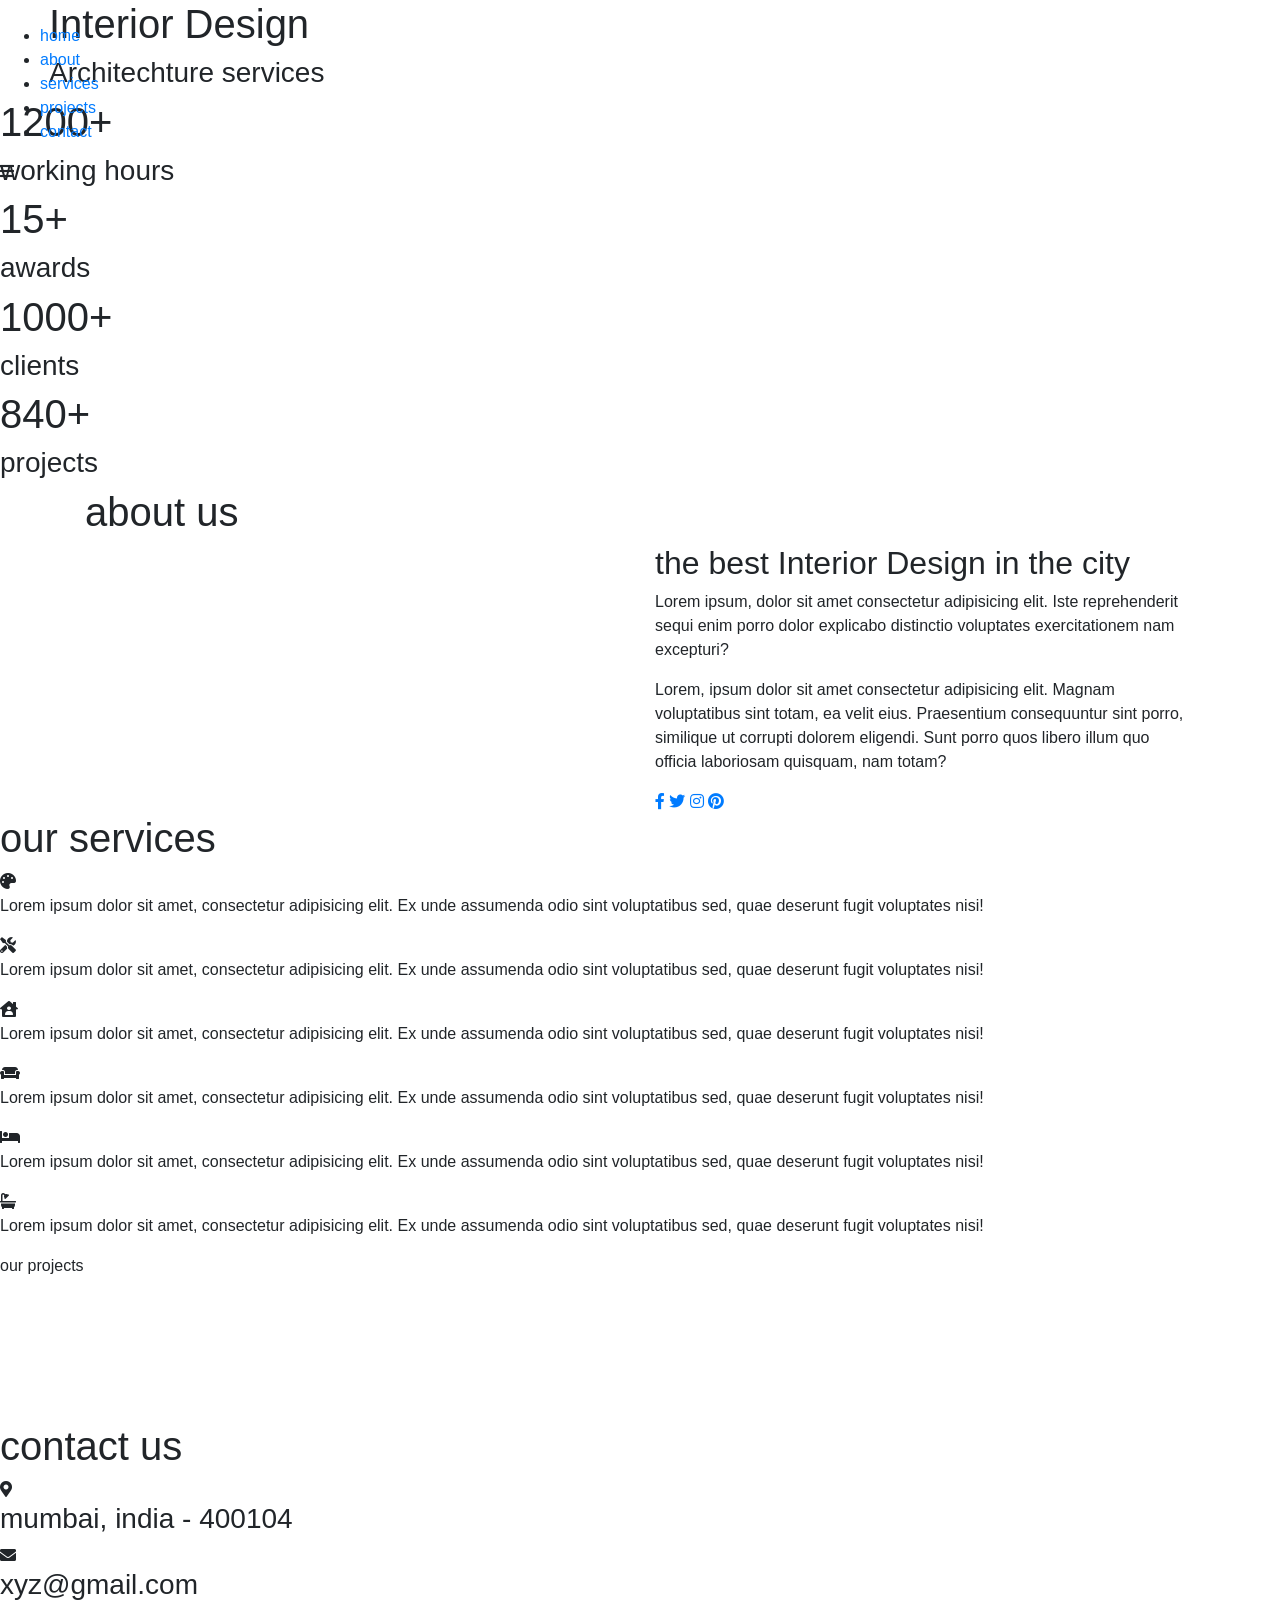
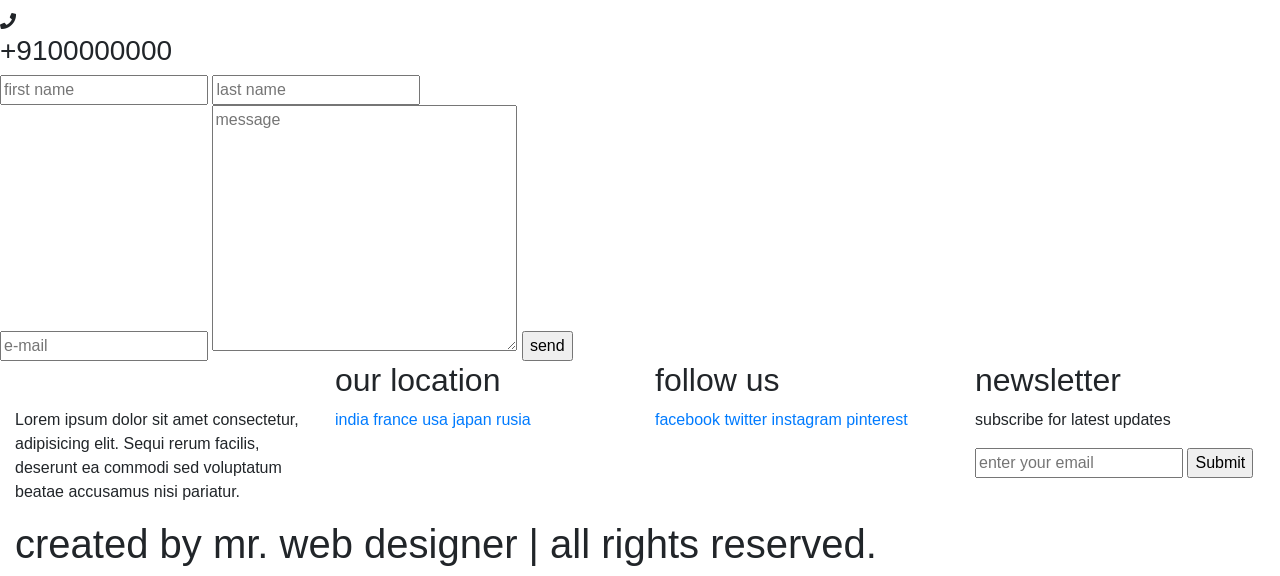
==== main.html @ 26126908 "Add files via upload" ====
<!DOCTYPE html>
<html lang="en">
<head>
  <meta charset="utf-8">
  <meta name="viewport" content="width=device-width, initial-scale=1">

  <!-- magnific popup css link  -->
  <link rel="stylesheet" href="https://cdnjs.cloudflare.com/ajax/libs/magnific-popup.js/1.1.0/magnific-popup.min.css">

  <!-- font awesome file link  -->
  <link rel="stylesheet" href="https://cdnjs.cloudflare.com/ajax/libs/font-awesome/5.15.1/css/all.min.css">

  <!-- bootstrap file link  -->
  <link rel="stylesheet" href="https://cdnjs.cloudflare.com/ajax/libs/twitter-bootstrap/4.5.3/css/bootstrap.min.css">

  <!-- custom css file link  -->
  <link rel="stylesheet" href="css/style.css">

  <title>Responsive Architechture and Interior Design Website Tutorial</title>
</head>
<body>
  
<!-- header section starts  -->

<header class="header fixed-top">

<a href="#" class="logo"><img src="images/logo.png" alt=""></a>

<nav>
  <ul>
    <li><a href="#home">home</a></li>
    <li><a href="#about">about</a></li>
    <li><a href="#service">services</a></li>
    <li><a href="#project">projects</a></li>
    <li><a href="#contact">contact</a></li>
  </ul>
</nav>

<div class="fas fa-bars"></div>

</header>

<!-- header section ends -->

<!-- home section starts  -->


<section id="home" class="home container-fluid p-0">

<div class="row hero">
  <div class="col pl-3 ml-sm-5 p-0">
    <h1 class="text1">Interior Design</h1>
    <h3 class="text2">Architechture services</h3>
  </div>
</div>

<div class="counting">

<div class="box">
  <h1 class="count" data-count="1200">1200+</h1>
  <h3>working hours</h3>
</div>

<div class="box">
  <h1 class="count" data-count="15">15+</h1>
  <h3>awards</h3>
</div>

<div class="box">
  <h1 class="count" data-count="1000">1000+</h1>
  <h3>clients</h3>
</div>

<div class="box">
  <h1 class="count" data-count="840">840+</h1>
  <h3>projects</h3>
</div>

</div>

</section>

<!-- home section ends -->


<!-- about section starts  -->

<section id="about" class="about container">

<h1 class="heading">about us</h1>

<div class="row align-items-center">

  <div class="col-md-6 image">
    <img src="images/about-image.jpg" width="90%" alt="">
  </div>

  <div class="col-md-6 info">
    <h2>the best Interior Design in the city</h2>
    <p>Lorem ipsum, dolor sit amet consectetur adipisicing elit. Iste reprehenderit sequi enim porro dolor explicabo distinctio voluptates exercitationem nam excepturi?</p>
    <p>Lorem, ipsum dolor sit amet consectetur adipisicing elit. Magnam voluptatibus sint totam, ea velit eius. Praesentium consequuntur sint porro, similique ut corrupti dolorem eligendi. Sunt porro quos libero illum quo officia laboriosam quisquam, nam totam?</p>
    <div class="icons">
      <a href="#" class="fab fa-facebook-f"></a>
      <a href="#" class="fab fa-twitter"></a>
      <a href="#" class="fab fa-instagram"></a>
      <a href="#" class="fab fa-pinterest "></a>
    </div>
  </div>

</div>

</section>

<!-- about section ends -->

<!-- service section starts  -->

<section id="service" class="service">

<h1 class="heading">our services</h1>

<div class="box-container mx-auto">

  <div class="box">
    <div class="fas fa-palette"></div>
    <p>Lorem ipsum dolor sit amet, consectetur adipisicing elit. Ex unde assumenda odio sint voluptatibus sed, quae deserunt fugit voluptates nisi!</p>
  </div>

  <div class="box">
    <div class="fas fa-tools"></div>
    <p>Lorem ipsum dolor sit amet, consectetur adipisicing elit. Ex unde assumenda odio sint voluptatibus sed, quae deserunt fugit voluptates nisi!</p>
  </div>

  <div class="box">
    <div class="fas fa-house-user"></div>
    <p>Lorem ipsum dolor sit amet, consectetur adipisicing elit. Ex unde assumenda odio sint voluptatibus sed, quae deserunt fugit voluptates nisi!</p>
  </div>

  <div class="box">
    <div class="fas fa-couch"></div>
    <p>Lorem ipsum dolor sit amet, consectetur adipisicing elit. Ex unde assumenda odio sint voluptatibus sed, quae deserunt fugit voluptates nisi!</p>
  </div>

  <div class="box">
    <div class="fas fa-bed"></div>
    <p>Lorem ipsum dolor sit amet, consectetur adipisicing elit. Ex unde assumenda odio sint voluptatibus sed, quae deserunt fugit voluptates nisi!</p>
  </div>

  <div class="box">
    <div class="fas fa-bath"></div>
    <p>Lorem ipsum dolor sit amet, consectetur adipisicing elit. Ex unde assumenda odio sint voluptatibus sed, quae deserunt fugit voluptates nisi!</p>
  </div>

</div>

</section>

<!-- service section ends -->

<!-- project section starts   -->

<section id="project" class="project">

  <div class="heading">our projects</div>
  
  <div class="box-container mx-auto">
  
  <div class="box">
    <a href="images/img1.jpg" title="house">
      <img src="images/img1.jpg" alt="">
    </a>
  </div>
  
  <div class="box">
    <a href="images/img2.jpg" title="hall">
      <img src="images/img2.jpg" alt="">
    </a>
  </div>
  
  <div class="box">
    <a href="images/img3.jpg" title="pole">
      <img src="images/img3.jpg" alt="">
    </a>
  </div>
  
  <div class="box">
    <a href="images/img4.jpg" title="kitchen">
      <img src="images/img4.jpg" alt="">
    </a>
  </div>
  
  <div class="box">
    <a href="images/img5.jpg" title="bath">
      <img src="images/img5.jpg" alt="">
    </a>
  </div>
  
  <div class="box">
    <a href="images/img6.jpg" title="toilet">
      <img src="images/img6.jpg" alt="">
    </a>
  </div>
  
  </div>
  
  </section>

<!-- project section ends -->

<!-- contact section starts  -->

<section id="contact" class="contact">

<h1 class="heading">contact us</h1>

<div class="contact-box-container mx-auto">

<div class="contact-box">
  <i class="fas fa-map-marker-alt"></i>
  <h3>mumbai, india - 400104</h3>
</div>

<div class="contact-box">
  <i class="fas fa-envelope"></i>
  <h3>xyz@gmail.com</h3>
</div>

<div class="contact-box">
  <i class="fas fa-phone"></i>
  <h3>+9100000000</h3>
</div>

</div>

<div class="form-container mx-auto">

<form action="">

  <div class="inputBox">
    <input type="text" placeholder="first name">
    <input type="text" placeholder="last name">
  </div>
  <input type="email" placeholder="e-mail">
  <textarea name="" id="" cols="30" rows="10" placeholder="message"></textarea>
  <input type="submit" value="send">

</form>

</div>


</section>

<!-- contact section ends -->

<!-- footer section starts  -->

<section class="container-fluid footer">

<div class="row">

<div class="col-md-3">
  <h2><img src="images/logo.png" alt=""></h2>
  <p>Lorem ipsum dolor sit amet consectetur, adipisicing elit. Sequi rerum facilis, deserunt ea commodi sed voluptatum beatae accusamus nisi pariatur.</p>
</div>

<div class="col-md-3">
  <h2>our location</h2>
  <div class="list">
    <a href="#">india</a>
    <a href="#">france</a>
    <a href="#">usa</a>
    <a href="#">japan</a>
    <a href="#">rusia</a>
  </div>
</div>

<div class="col-md-3">
  <h2>follow us</h2>
  <div class="list">
    <a href="#">facebook</a>
    <a href="#">twitter</a>
    <a href="#">instagram</a>
    <a href="#">pinterest</a>
  </div>
</div>

<div class="col-md-3 text-center text-md-left letter">
  <h2>newsletter</h2>
  <p>subscribe for latest updates</p>
  <input type="email" placeholder="enter your email">
  <input type="submit" placeholder="subscribe">
</div>

</div>

<h1 class="credit">created by <span>mr. web designer</span> | all rights reserved. </h1>

</section>

<!-- footer section ends -->














<!-- jquery file link  -->
<script src="https://cdnjs.cloudflare.com/ajax/libs/jquery/3.5.1/jquery.min.js"></script>

<!-- magnific popup link  -->
<script src="https://cdnjs.cloudflare.com/ajax/libs/magnific-popup.js/1.1.0/jquery.magnific-popup.min.js"></script>

<!-- main/custom javascript file link  -->
<script src="js/main.js"></script>

</body>
</html>
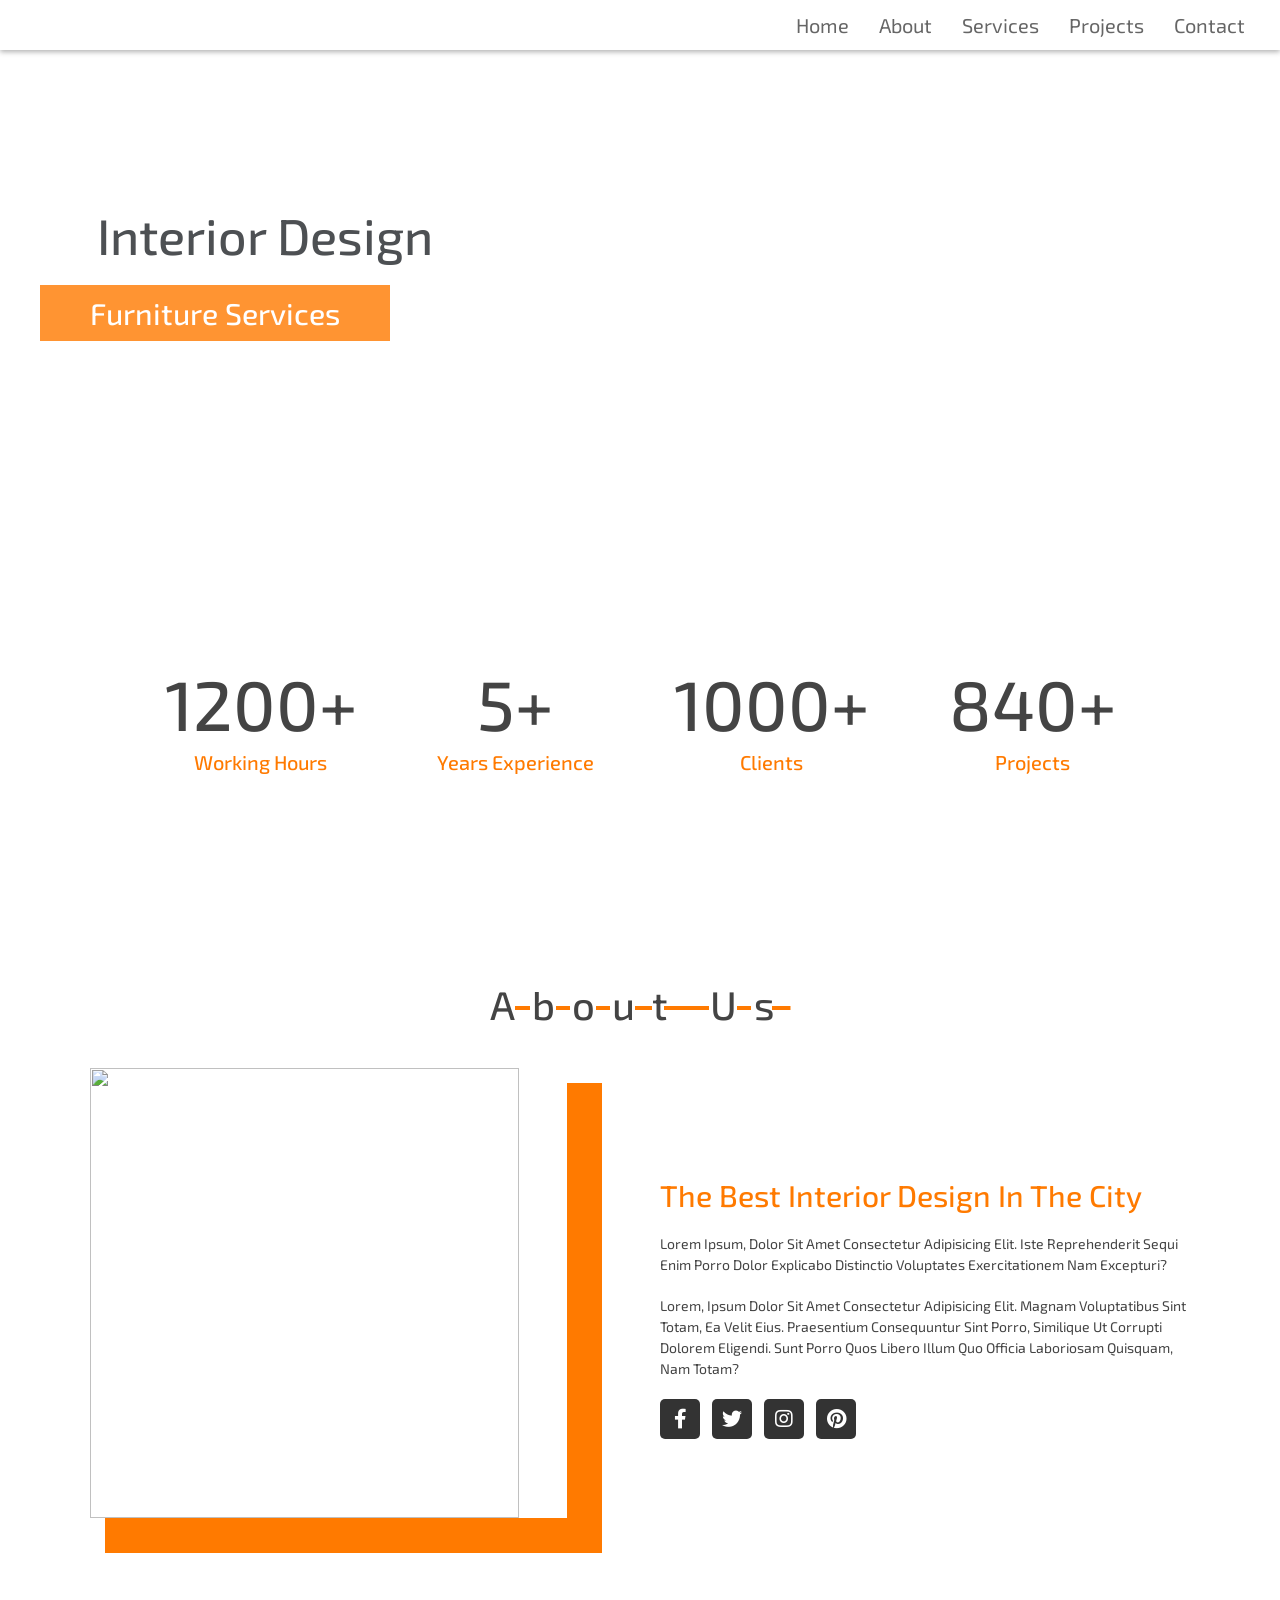
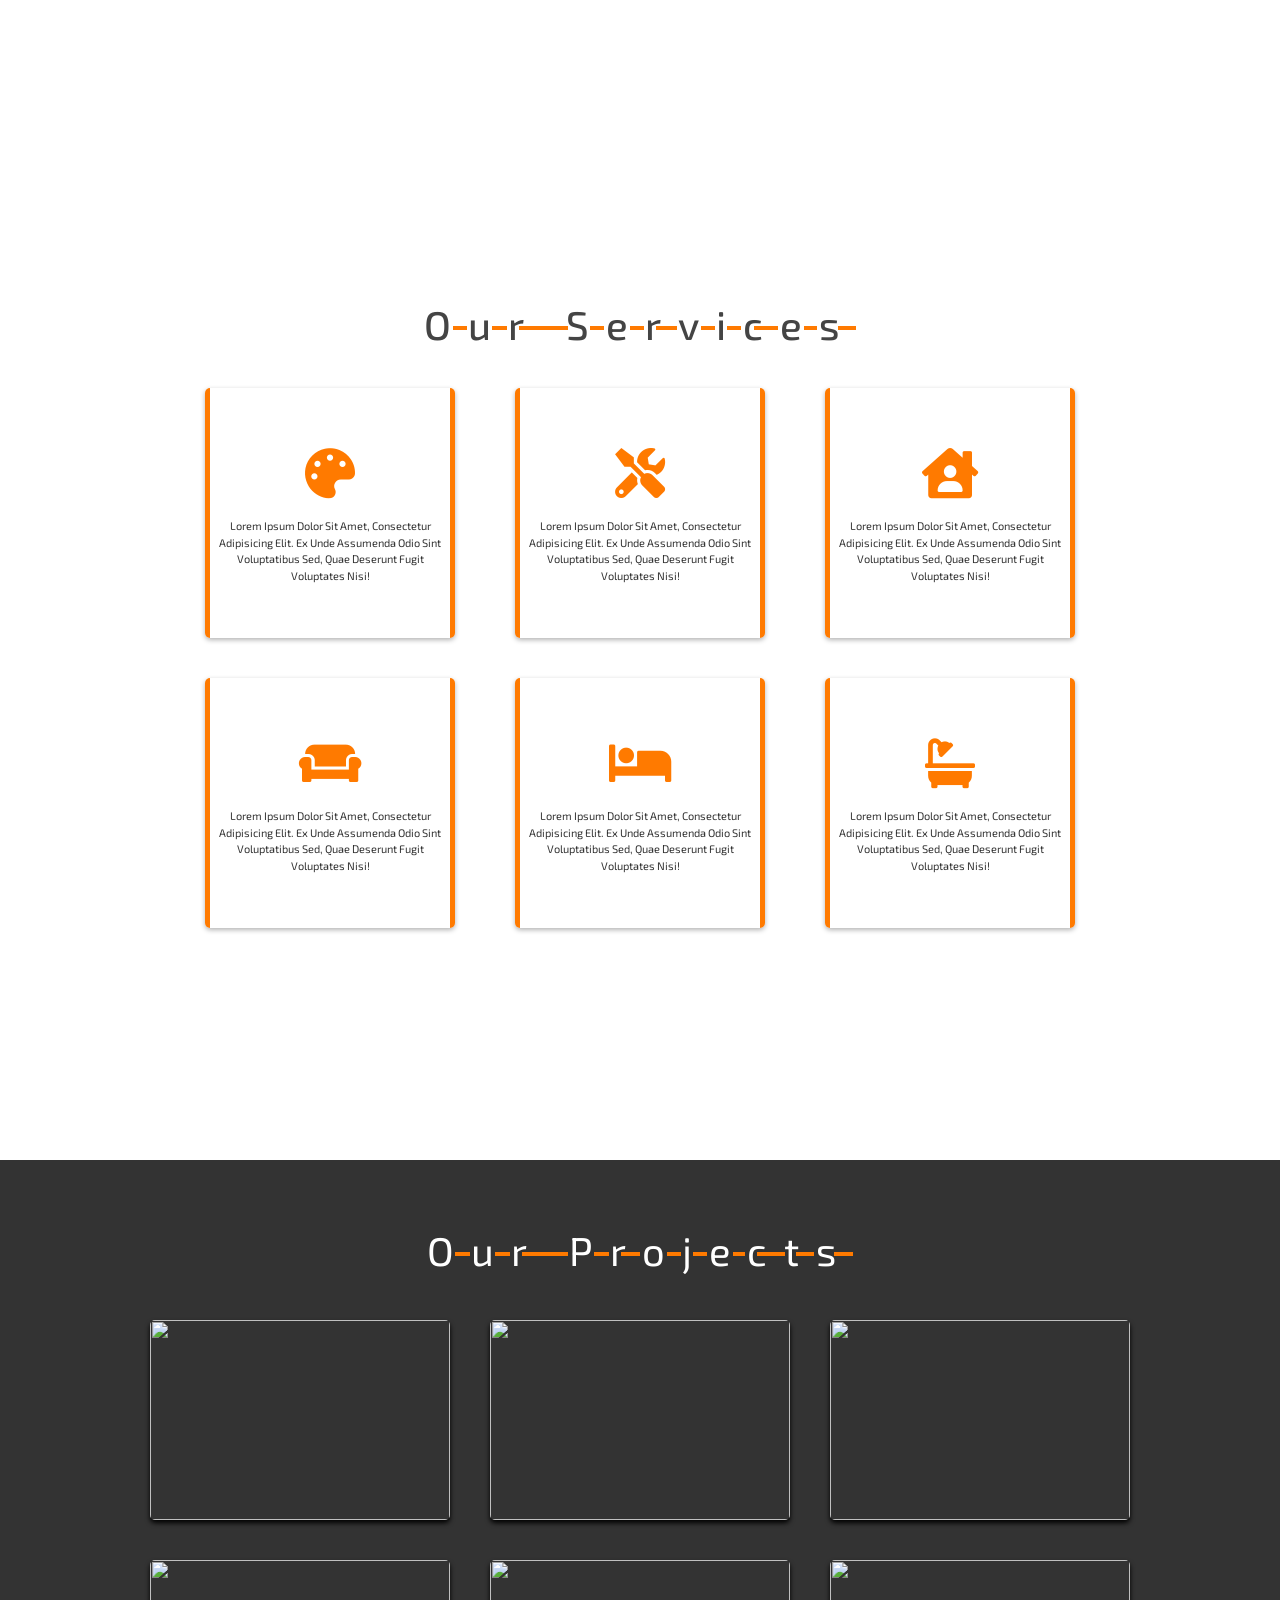
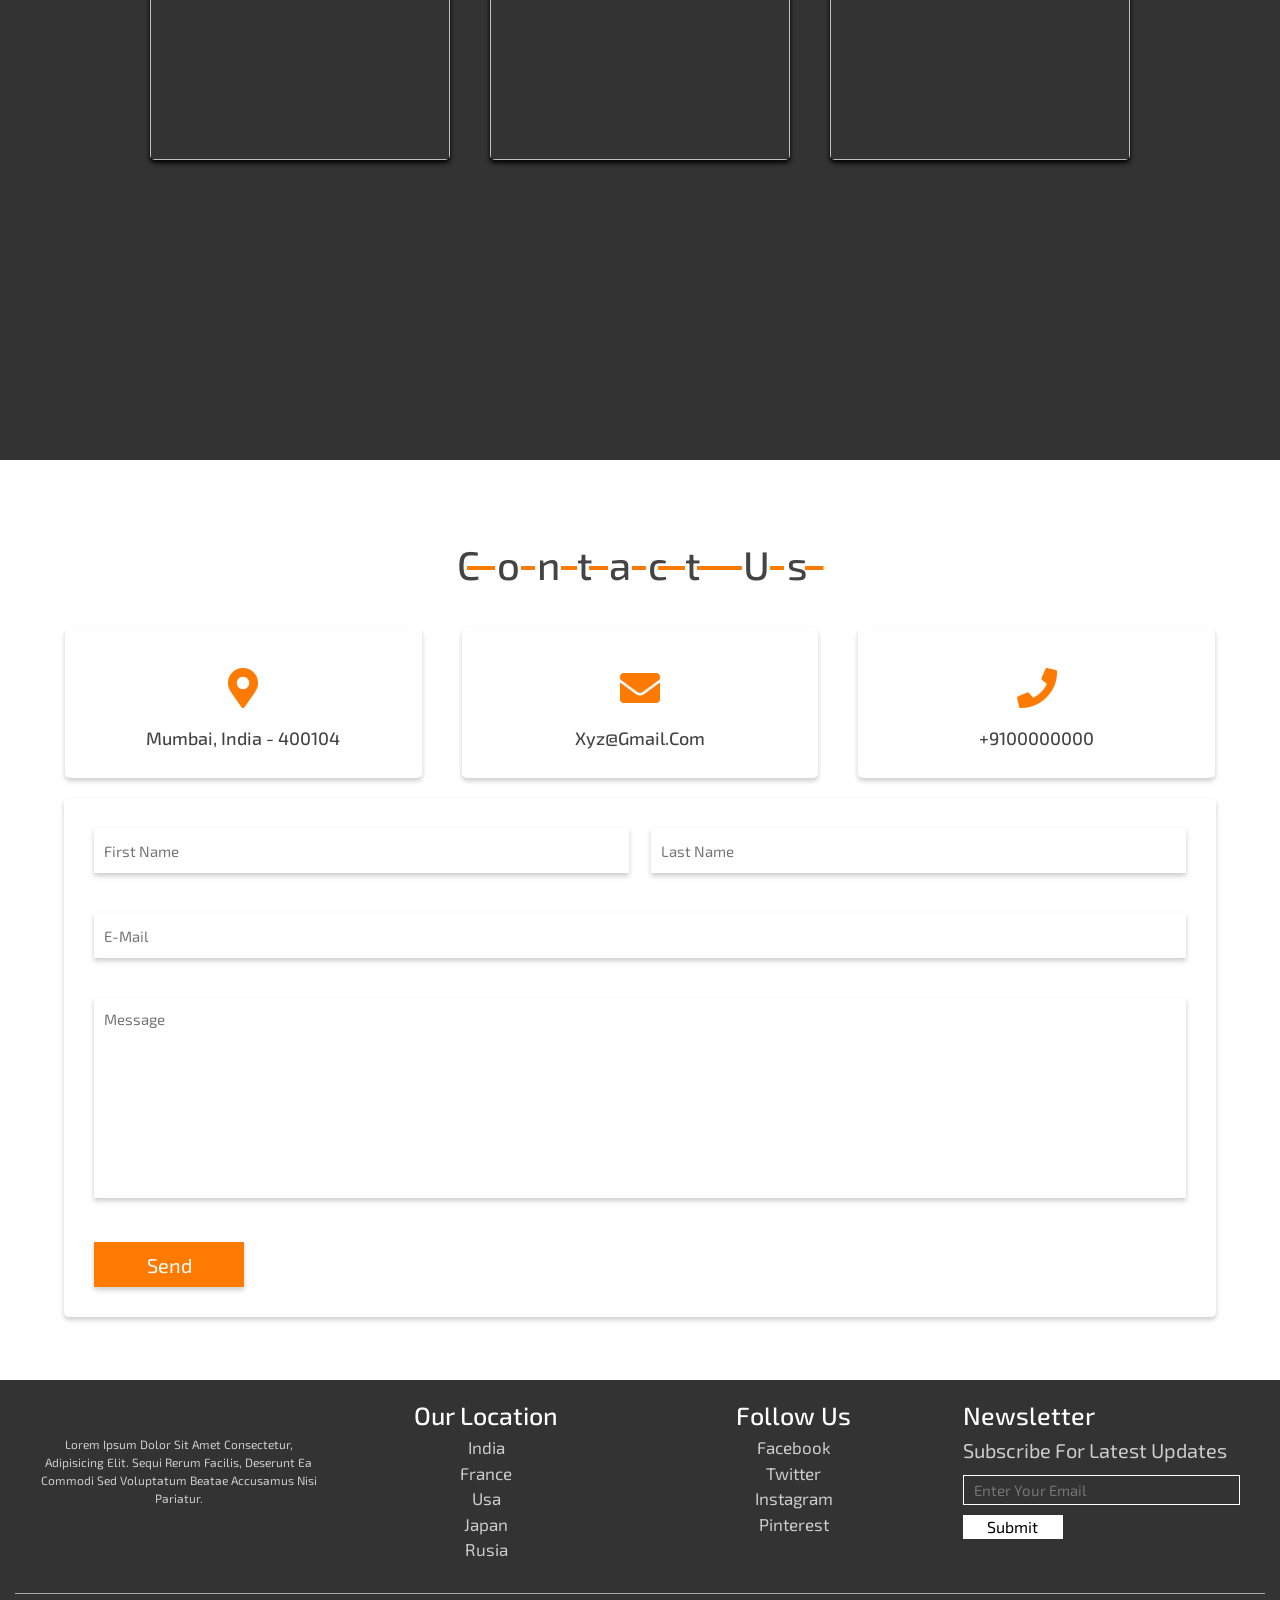
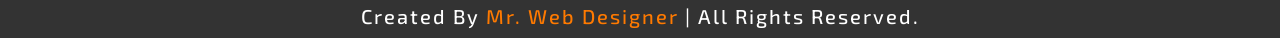
==== commit a5a2297d: "Update main.html" ====
--- a/main.html
+++ b/main.html
@@ -14,7 +14,7 @@
   <link rel="stylesheet" href="https://cdnjs.cloudflare.com/ajax/libs/twitter-bootstrap/4.5.3/css/bootstrap.min.css">
 
   <!-- custom css file link  -->
-  <link rel="stylesheet" href="css/style.css">
+  <link rel="stylesheet" href="style.css">
 
   <title>Responsive Architechture and Interior Design Website Tutorial</title>
 </head>
@@ -50,7 +50,7 @@
 <div class="row hero">
   <div class="col pl-3 ml-sm-5 p-0">
     <h1 class="text1">Interior Design</h1>
-    <h3 class="text2">Architechture services</h3>
+    <h3 class="text2">Furniture services</h3>
   </div>
 </div>
 
@@ -62,8 +62,8 @@
 </div>
 
 <div class="box">
-  <h1 class="count" data-count="15">15+</h1>
-  <h3>awards</h3>
+  <h1 class="count" data-count="5">5+</h1>
+  <h3>Years Experience</h3>
 </div>
 
 <div class="box">
@@ -323,4 +323,4 @@
 <script src="js/main.js"></script>
 
 </body>
-</html>+</html>
--- a/style.css
+++ b/style.css
@@ -0,0 +1,500 @@
+@import url('https://fonts.googleapis.com/css2?family=Exo+2:ital,wght@0,200;0,300;0,400;0,500;0,600;1,300;1,400;1,500&display=swap');
+
+:root{
+  --orange:#ff7a00;
+}
+
+*{
+  margin:0; padding:0;
+  box-sizing: border-box;
+  transition:all .2s linear;
+  text-transform: capitalize;
+  font-family: 'Exo 2', sans-serif;
+}
+
+html{
+  font-size: 62.5%;
+  scroll-behavior: smooth;
+}
+
+body{
+  overflow-x: hidden;
+}
+
+.heading{
+  font-size: 4rem;
+  text-align: center;
+  letter-spacing: 1.7rem;
+  color:#444;
+  margin:2rem 0;
+  padding-top: 6rem;
+  text-decoration: underline;
+  text-decoration-style: solid;
+  text-decoration-color: var(--orange);
+  text-underline-offset:-1.4rem;
+}
+
+.header{
+  display: flex;
+  align-items: center;
+  justify-content: space-between;
+  width:100%;
+  background:#fff;
+  z-index: 100;
+  padding:1rem 2rem;
+  box-shadow: 0 .2rem .5rem rgba(0,0,0,.3);
+}
+
+.header .logo img{
+  height: 4rem;
+}
+
+.header nav ul{
+  list-style-type: none;
+  display: flex;
+  align-items: center;
+  justify-content: space-around;
+  margin:0; padding:0;
+}
+
+.header nav ul li{
+  margin: 0 1.5rem;
+}
+
+.header nav ul li a{
+  font-size: 2rem;
+  color:#666;
+}
+
+.header nav ul li a:hover{
+  color:#000;
+  text-decoration: none;
+}
+
+.header .fa-bars{
+  font-size: 2.5rem;
+  color:#666;
+  cursor: pointer;
+  display: none;
+}
+
+
+.home .hero{
+  min-height: 60vh;
+  background: url(../images/bg-image.jpg) no-repeat;
+  background-size: cover;
+  background-position: center;
+  display: flex;
+  align-items: center;
+}
+
+.home .row{
+  margin:0;
+}
+
+.home .hero .text1{
+  font-size: 5rem;
+  width:45rem;
+  background:#fff;
+  padding:1rem;
+  text-align: center;
+  opacity: .8;
+}
+
+.home .hero .text2{
+  font-size: 3rem;
+  width:35rem;
+  background:var(--orange);
+  padding:1rem;
+  text-align: center;
+  opacity: .8;
+  margin-top: 1rem;
+  color:#fff;
+}
+
+
+.home .counting{
+  min-height: 40vh;
+  padding:2rem 0;
+  display: flex;
+  align-items: center;
+  justify-content: center;
+  flex-wrap: wrap;
+}
+
+.home .counting .box{
+  margin: 2rem 4rem;
+  text-align: center;
+}
+
+.home .counting .box .count{
+  font-size: 7rem;
+  color:#444;
+}
+
+.home .counting .box h3{
+  font-size: 2rem;
+  color:var(--orange);
+}
+
+.about{
+  min-height: 100vh;
+  padding-bottom: 3rem;
+}
+
+.about .image{
+  padding:2rem;
+}
+
+.about .image img{
+  height:45rem;
+  object-fit: cover;
+  box-shadow: 2.5rem 2.5rem 0 1rem var(--orange);
+}
+
+.about .info{
+  padding:2rem;
+  margin-top: 3rem;
+}
+
+.about .info h2{
+  color:var(--orange);
+  font-size: 3rem;
+}
+
+.about .info p{
+  font-size: 1.4rem;
+  color:#444;
+  margin:2rem 0;
+}
+
+.about .info .icons a{
+  font-size: 2rem;
+  height: 4rem;
+  width:4rem;
+  line-height: 4rem;
+  text-align: center;
+  background:#333;
+  color:#fff;
+  border-radius: .5rem;
+  margin-right: 1rem;
+  text-decoration: none;
+}
+
+.about .info .icons a:hover{
+  background:var(--orange);
+}
+
+.service{
+  min-height: 100vh;
+}
+
+.service .box-container{
+  width:90%;
+  display: flex;
+  justify-content: center;
+  flex-wrap: wrap;
+}
+
+.service .box-container .box{
+  height:25rem;
+  width:25rem;
+  box-shadow: 0 .2rem .5rem rgba(0,0,0,.3);
+  border-left: .5rem solid var(--orange);
+  border-right: .5rem solid var(--orange);
+  border-radius: .5rem;
+  text-align: center;
+  padding-top: 6rem;
+  margin:2rem 3rem;
+}
+
+.service .box-container .box .fas{
+  color:var(--orange);
+  font-size: 5rem;
+}
+
+.service .box-container .box p{
+  color:#333;
+  font-size: 1.1rem;
+  margin:2rem 0;
+}
+
+.project{
+  min-height:100vh;
+  background:#333;
+}
+
+.project .heading{
+  color:#fff;
+}
+
+.project .box-container{
+  display: flex;
+  justify-content: center;
+  flex-wrap: wrap;
+}
+
+.project .box-container .box{
+  height:20rem;
+  width:30rem;
+  border-radius: .5rem;
+  margin:2rem;
+  overflow: hidden;
+  box-shadow: 0 .3rem .5rem #000;
+}
+
+.project .box-container .box img{
+  height:100%;
+  width:100%;
+  object-fit: cover;
+}
+
+.project .box-container .box:hover img{
+  transform: scale(1.3);
+}
+
+
+.contact{
+  min-height: 100vh;
+}
+
+.contact-box-container{
+  width:93%;
+  display: flex;
+  justify-content: center;
+  flex-wrap: wrap;
+}
+
+.contact-box-container .contact-box{
+  height:15rem;
+  flex:1 0 30rem;
+  margin:2rem;
+  box-shadow: 0 .3rem .5rem rgba(0,0,0,.2);
+  border-radius: .5rem;
+  text-align: center;
+  padding-top: 4rem;
+}
+
+.contact-box-container .contact-box i{
+  color:var(--orange);
+  font-size: 4rem;
+}
+
+.contact-box-container .contact-box h3{
+  font-size: 1.8rem;
+  color:#444;
+  margin:2rem 0;
+}
+
+.contact .form-container{
+  width:90%;
+  box-shadow: 0 .3rem .5rem rgba(0,0,0,.2);
+  border-radius: .5rem;
+  padding:1rem 3rem;
+  margin-bottom: 2rem;
+}
+
+.contact .form-container form input, textarea{
+  height:4.5rem;
+  padding:0 1rem;
+  margin:2rem 0;
+  font-size: 1.5rem;
+  box-shadow: 0 .3rem .5rem rgba(0,0,0,.2);
+  border:none;
+  outline: none;
+  color:#333;
+}
+
+.contact .form-container form .inputBox{
+  display: flex;
+  justify-content: space-between;
+}
+
+.contact .form-container form input[type="text"]{
+  width:49%;
+}
+
+.contact .form-container form input[type="email"]{
+  width:100%;
+}
+
+.contact .form-container form textarea{
+  width:100%;
+  height:20rem;
+  padding:1rem;
+  resize: none;
+  overflow-y: auto;
+}
+
+.contact .form-container form input[type="submit"]{
+  background:var(--orange);
+  width:15rem;
+  color:#fff;
+  font-size: 2rem;
+}
+
+.contact .form-container form input[type="submit"]:hover{
+  opacity:.8;
+}
+
+.footer{
+  background:#333;
+  text-align: center;
+}
+
+.footer .row{
+  width:100%;
+  margin-left: 0;
+  padding:1rem;
+}
+
+.footer .row .col-md-3{
+  margin:1rem 0;
+}
+
+.footer h2{
+  font-size: 2.5rem;
+  color:#fff;
+}
+
+.footer p{
+  font-size: 1.2rem;
+  color:#ccc;
+}
+
+.footer .list{
+  display: flex;
+  flex-flow: column;
+}
+
+.footer .list a{
+  color:#ccc;
+  font-size: 1.7rem;
+}
+
+.footer .letter p{
+  font-size: 2rem;
+}
+
+.footer .letter input[type="email"]{
+  outline: none;
+  border: none;
+  background:none;
+  padding:0 1rem;
+  color:#fff;
+  height:3rem;
+  width:100%;
+  border:.1rem solid #fff;
+  font-size: 1.5rem;
+}
+
+.footer .letter input[type="submit"]{
+  outline: none;
+  border: none;
+  background:#fff;
+  margin:1rem 0;
+  width:10rem;
+  font-size: 1.6rem;
+}
+
+.footer .letter input[type="submit"]:hover{
+  background:var(--orange);
+  color:#fff;
+}
+
+.footer .credit{
+  width: 100%;
+  text-align: center;
+  color:#fff;
+  font-size: 2rem;
+  padding:1rem 0;
+  margin:1rem 0;
+  margin-bottom: 0;
+  border-top: .1rem solid #aaa;
+  letter-spacing: .2rem;
+}
+
+.footer .credit span{
+  color:var(--orange);
+}
+
+
+
+
+
+
+
+
+
+
+
+
+.fa-times{
+  transform: rotate(180deg);
+}
+
+/* media queries  */
+
+@media (max-width:768px){
+
+  html{
+    font-size: 50%;
+  }
+
+  .header .fa-bars{
+    display: block;
+  }
+
+  .header nav{
+    position: fixed;
+    top:6rem; right: -120%;
+    height:calc(100vh - 6rem);
+    width:100vw;
+    background: rgba(0,0,0,.5);
+    z-index: 1000;
+    border-top: .1rem solid rgba(0,0,0,.3);
+  }
+
+  .header nav ul{
+    height: 100%;
+    width:33rem;
+    background:#fff;
+    flex-flow: column;
+    justify-content: center;
+    float: right;
+  }
+
+  .header nav ul li{
+    margin:1rem 0;
+  }
+
+  .header nav ul li a{
+    display: block;
+    padding:.5rem 0;
+    border: .1rem solid rgba(0,0,0,.3);
+    width:25rem;
+    border-radius: 5rem;
+    text-align: center;
+  }
+
+  .header nav ul li a:hover{
+    background:#333;
+    color:#fff;
+  }
+
+  .header .nav-toggle{
+    right: 0%;
+  }
+
+}
+
+@media (max-width:400px){
+  .home .hero .text1{
+    font-size: 3.5rem;
+    width: 33rem;
+  }
+  .home .hero .text2{
+    font-size: 2.5rem;
+    width: 30rem;
+  }
+}
